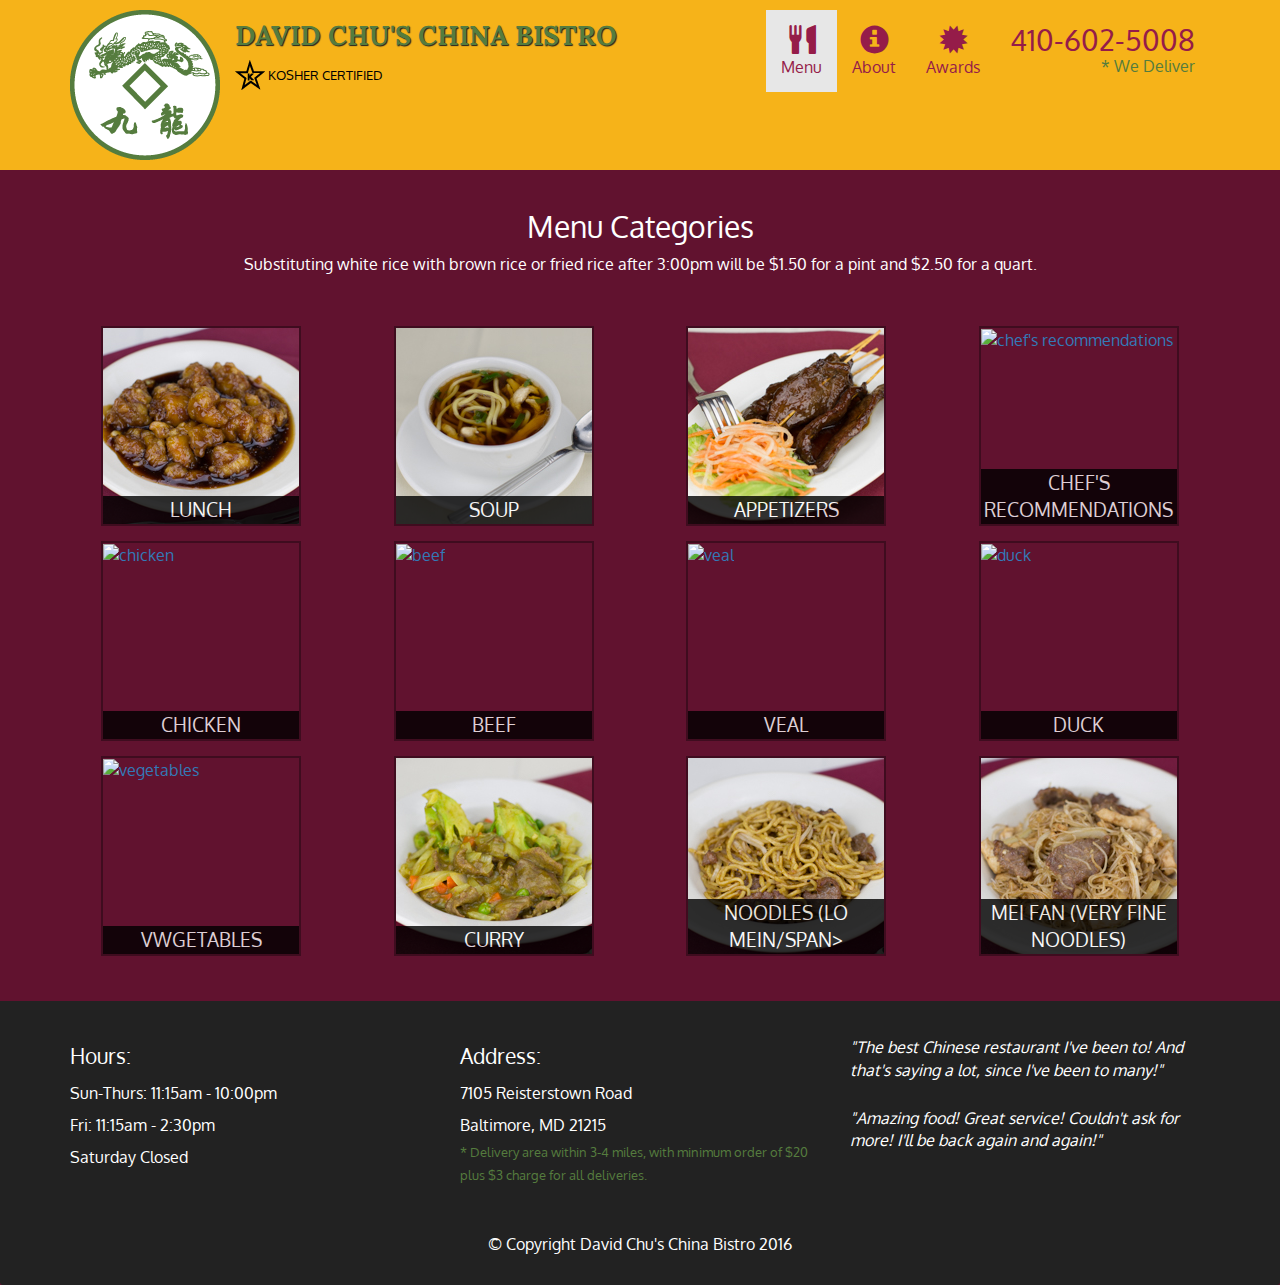
==== site/assisment_md3/menu-categories.html @ 988c183f "solution_md3'" ====
<!doctype html>
<html lang="en">
  <head>
    <meta charset="utf-8">
    <meta http-equiv="X-UA-Compatible" content="IE=edge">
    <meta name="viewport" content="width=device-width, initial-scale=1">
    <title>David Chu's China Bistro</title>
    <link rel="stylesheet" href="css/bootstrap.min.css">
    <link rel="stylesheet" href="css/styles.css">
    <link href='https://fonts.googleapis.com/css?family=Oxygen:400,300,700' rel='stylesheet' type='text/css'>
    <link href='https://fonts.googleapis.com/css?family=Lora' rel='stylesheet' type='text/css'>
  </head>
<body>
  <header>
    <nav id="header-nav" class="navbar navbar-default">
      <div class="container">
        <div class="navbar-header">
          <a href="index.html" class="pull-left visible-md visible-lg">
            <div id="logo-img"></div>
          </a>

          <div class="navbar-brand">
            <a href="index.html"><h1>David Chu's China Bistro</h1></a>
            <p>
              <img src="images/star-k-logo.png" alt="Kosher certification">
              <span>Kosher Certified</span>
            </p>
          </div>

          <button type="button" class="navbar-toggle collapsed" data-toggle="collapse" data-target="#collapsable-nav" aria-expanded="false">
            <span class="sr-only">Toggle navigation</span>
            <span class="icon-bar"></span>
            <span class="icon-bar"></span>
            <span class="icon-bar"></span>
          </button>
        </div>
        
        <div id="collapsable-nav" class="collapse navbar-collapse">
           <ul id="nav-list" class="nav navbar-nav navbar-right">
            
             <li class="visible-xs">
             <a href="index.html">
             <span class="glyphicon glyphicon-home"></span>Home</a>
           </li>

            <li class="active">
              <a href="menu-categories.html">
                <span class="glyphicon glyphicon-cutlery"></span><br class="hidden-xs"> Menu</a>
            </li>
            <li>
              <a href="#">
                <span class="glyphicon glyphicon-info-sign"></span><br class="hidden-xs"> About</a>
            </li>
            <li>
              <a href="#">
                <span class="glyphicon glyphicon-certificate"></span><br class="hidden-xs"> Awards</a>
            </li>
            <li id="phone" class="hidden-xs">
              <a href="tel:410-602-5008">
                <span>410-602-5008</span></a><div>* We Deliver</div>
            </li>
          </ul><!-- #nav-list -->
        </div><!-- .collapse .navbar-collapse -->
      </div><!-- .container -->
    </nav><!-- #header-nav -->
  </header>

  <div id="call-btn" class="visible-xs">
    <a class="btn" href="tel:410-602-5008">
    <span class="glyphicon glyphicon-earphone"></span>
    410-602-5008
    </a>
  </div>
  <div id="xs-deliver" class="text-center visible-xs">* We Deliver</div>

  <div id="main-content" class="container">
    <h2 id="menu-categories-title" class="text-center">Menu Categories</h2>
    <div class="text-center">
      Substituting white rice with brown rice or fried rice after 3:00pm will be $1.50 for a pint and $2.50 for a quart.
    </div>

    <section class="row">
      <div class="col-md-3 col-sm-4 col-xs-6 col-xxs-12">
        <a href="single-category.html">
          <div class="category-tile">
            <img width="200" height="200" src="images/menu/C/C.jpg" alt="Lunch">
            <span>Lunch</span>
          </div>
        </a>
      </div>
      <div class="col-md-3 col-sm-4 col-xs-6 col-xxs-12">
        <a href="single-category.html">
          <div class="category-tile">
            <img width="200" height="200" src="images/menu/A/A.jpg" alt="soup">
            <span>soup</span>
          </div>
        </a>
      </div>
      <div class="col-md-3 col-sm-4 col-xs-6 col-xxs-12">
        <a href="single-category.html">
          <div class="category-tile">
            <img width="200" height="200" src="images/menu/B/B.jpg" alt="Appetizers">
            <span>Appetizers</span>
          </div>
        </a>
      </div>
      <div class="col-md-3 col-sm-4 col-xs-6 col-xxs-12">
        <a href="single-category.html">
          <div class="category-tile">
            <img width="200" height="200" src="images/menu/sp/sp.jpg" alt="chef's recommendations">
            <span>chef's recommendations</span>
          </div>
        </a>
      </div>
      <div class="col-md-3 col-sm-4 col-xs-6 col-xxs-12">
        <a href="single-category.html">
           <div class="category-tile">
            <img width="200" height="200" src="images/menu/c/c.jpg" alt="chicken">
            <span>chicken</span>
          </div>
        </a>
      </div>
      <div class="col-md-3 col-sm-4 col-xs-6 col-xxs-12">
        <a href="single-category.html">
          <div class="category-tile">
            <img width="200" height="200" src="images/menu/f/f.jpg" alt="beef">
            <span>beef</span>
          </div>
        </a>
      </div>
      <div class="col-md-3 col-sm-4 col-xs-6 col-xxs-12">
        <a href="single-category.html">
          <div class="category-tile">
            <img width="200" height="200" src="images/menu/f/f-2.jpg" alt="veal">
            <span>veal</span>
          </div>
        </a>
      </div>
      <div class="col-md-3 col-sm-4 col-xs-6 col-xxs-12">
        <a href="single-category.html">
          <div class="category-tile">
            <img width="200" height="200" src="images/menu/dk/dk.jpg" alt="duck">
            <span>duck</span>
          </div>
        </a>
      </div>
      <div class="col-md-3 col-sm-4 col-xs-6 col-xxs-12">
        <a href="single-category.html">
          <div class="category-tile">
            <img width="200" height="200" src="images/menu/vg/vg.jpg" alt="vegetables">
            <span>vwgetables</span>
          </div>
        </a>
      </div>
        <div class="col-md-3 col-sm-4 col-xs-6 col-xxs-12">
        <a href="single-category.html">
          <div class="category-tile">
            <img width="200" height="200" src="images/menu/C2/C2.jpg" alt="curry">
            <span>curry</span>
          </div>
        </a>
      </div>
        <div class="col-md-3 col-sm-4 col-xs-6 col-xxs-12">
        <a href="single-category.html">
          <div class="category-tile">
            <img width="200" height="200" src="images/menu/NL/NL.jpg" alt="NOODLES (LO MEIN">
            <span>NOODLES (LO MEIN/span>
          </div>
        </a>
      </div>  <div class="col-md-3 col-sm-4 col-xs-6 col-xxs-12">
        <a href="single-category.html">
          <div class="category-tile">
            <img width="200" height="200" src="images/menu/NF/NF.jpg" alt="MEI FAN (VERY FINE NOODLES)">
            <span>MEI FAN (VERY FINE NOODLES)</span>
          </div>
        </a>
      


    </section>

  </div><!-- End of #main-content -->

  <footer class="panel-footer">
    <div class="container">
      <div class="row">
        <section id="hours" class="col-sm-4">
          <span>Hours:</span><br>
          Sun-Thurs: 11:15am - 10:00pm<br>
          Fri: 11:15am - 2:30pm<br>
          Saturday Closed
          <hr class="visible-xs">
        </section>
        <section id="address" class="col-sm-4">
          <span>Address:</span><br>
          7105 Reisterstown Road<br>
          Baltimore, MD 21215
          <p>* Delivery area within 3-4 miles, with minimum order of $20 plus $3 charge for all deliveries.</p>
          <hr class="visible-xs">
        </section>
        <section id="testimonials" class="col-sm-4">
          <p>"The best Chinese restaurant I've been to! And that's saying a lot, since I've been to many!"</p>
          <p>"Amazing food! Great service! Couldn't ask for more! I'll be back again and again!"</p>
        </section>
      </div>
      <div class="text-center">&copy; Copyright David Chu's China Bistro 2016</div>
    </div>
  </footer>

  <!-- jQuery (Bootstrap JS plugins depend on it) -->
  <script src="js/jquery-2.1.4.min.js"></script>
  <script src="js/bootstrap.min.js"></script>
  <script src="js/script.js"></script>
</body>
</html>
---- site/assisment_md3/css/styles.css ----
body {
  font-size: 16px;
  color: #fff;
  background-color: #61122f;
  font-family: 'Oxygen', sans-serif;
}

/** HEADER **/
#header-nav {
  background-color: #f6b319;
  border-radius: 0;
  border: 0;
}

#logo-img {
  background: url('../images/restaurant-logo_large.png') no-repeat;
  width: 150px;
  height: 150px;
  margin: 10px 15px 10px 0;
}

.navbar-brand {
  padding-top: 25px;
}
.navbar-brand h1 { /* Restaurant name */
  font-family: 'Lora', serif;
  color: #557c3e;
  font-size: 1.5em;
  text-transform: uppercase;
  font-weight: bold;
  text-shadow: 1px 1px 1px #222;
  margin-top: 0;
  margin-bottom: 0;
  line-height: .75;
}
.navbar-brand a:hover, .navbar-brand a:focus {
  text-decoration: none;
}
.navbar-brand p { /* Kosher cert */
  color: #000;
  text-transform: uppercase;
  font-size: .7em;
  margin-top: 15px;
}
.navbar-brand p span { /* Star-K */
  vertical-align: middle;
}

#nav-list {
  margin-top: 10px;
}
#nav-list a {
  color: #951C49;
  text-align: center;
}
#nav-list a:hover {
  background: #E7E7E7;
}
#nav-list a span {
  font-size: 1.8em;
}

#phone {
  margin-top: 5px;
}
#phone a { /* Phone number */
  text-align: right;
  padding-bottom: 0;
}
#phone div { /* We Deliver */
  color: #557c3e;
  text-align: right;
  padding-right: 15px;
}

.navbar-header button.navbar-toggle, .navbar-header .icon-bar {
  border: 1px solid #61122f;
}
.navbar-header button.navbar-toggle {
  clear: both;
  margin-top: -30px;
}
/* END HEADER */

/* FOOTER */
.panel-footer {
  margin-top: 30px;
  padding-top: 35px;
  padding-bottom: 30px;
  background-color: #222;
  border-top: 0;
}
.panel-footer div.row {
  margin-bottom: 35px;
}
#hours, #address {
  line-height: 2;
}
#hours > span, #address > span {
  font-size: 1.3em;
}
#address p {
  color: #557c3e;
  font-size: .8em;
  line-height: 1.8;
}
#testimonials {
  font-style: italic;
}
#testimonials p:nth-child(2) {
  margin-top: 25px;
}
/* END FOOTER */



/* HOME PAGE */
.container .jumbotron {
  box-shadow: 0 0 50px #3F0C1F;
  border: 2px solid #3F0C1F;
}

#menu-tile, #specials-tile, #map-tile {
  height: 250px;
  width: 100%;
  margin-bottom: 15px;
  position: relative;
  border: 2px solid #3F0C1F;
  overflow: hidden;
}
#menu-tile:hover, #specials-tile:hover, #map-tile:hover {
  box-shadow: 0 1px 5px 1px #cccccc;
}
#menu-tile {
  background: url('../images/menu-tile.jpg') no-repeat;
  background-position: center;
}
#specials-tile {
  background: url('../images/specials-tile.jpg') no-repeat;
  background-position: center;
}
#menu-tile span, #specials-tile span, #map-tile span {
  position: absolute;
  bottom: 0;
  right: 0;
  width: 100%;
  text-align: center;
  font-size: 1.6em;
  text-transform: uppercase;
  background-color: #000;
  color: #fff;
  opacity: .8;
}
/* END HOME PAGE */

/* MENU CATEGORIES PAGE */
.category-tile { 
  position: relative;
  border: 2px solid #3F0C1F;
  overflow: hidden;
  width: 200px;
  height: 200px;
  margin: 0 auto 15px;
}
.category-tile span {
  position: absolute;
  bottom: 0;
  right: 0;
  width: 100%;
  text-align: center;
  font-size: 1.2em;
  text-transform: uppercase;
  background-color: #000;
  color: #fff;
  opacity: .8;
}
.category-tile:hover {
  box-shadow: 0 1px 5px 1px #cccccc;
}

#menu-categories-title + div {
  margin-bottom: 50px;
}
/* END MENU CATEGORIES PAGE */

/* SINGLE CATEGORY PAGE */
.menu-item-tile{
  margin-bottom: 25px;
}
.menu-item-tile hr {
  width: 80px;
}
.menu-item-tile .menu-item-price {
  font-size:1.1em;
  text-align: right;
  margin-top: -15px;
  margin-right: -15px;
}
.menu-item-tile .menu-item-price span {
  font-size:.6em;
}
.menu-item-photo {
  position: relative;
  border: 2px solid #3F0C1F; 
  overflow: hidden;
  padding: 0;
  margin-right: -15px;
  margin-left: auto;
  margin-bottom: 20px;
  max-width: 250px;
}
.menu-item-photo div {
  position: absolute;
  bottom: 0;
  right: 0;
  width: 80px;
  background-color:#557c3e;
  text-align: center;
}
.menu-item-description {
  padding-right: 30px;
}
h3.menu-item-title {
  margin: 0 0 10px;
}
.menu-item-details {
  font-size:.6em;
  font-style: italic;
}


/* END of SINGLE CATEGORY PAGE */

/********** Large devices only **********/
@media (min-width: 1200px) {
  .container .jumbotron {
    background: url('../images/jumbotron_1200.jpg') no-repeat;
    height: 675px;
  }
}

/********** Medium devices only **********/
@media (min-width: 992px) and (max-width: 1199px) {
  /* Header */
  #logo-img {
    background: url('../images/restaurant-logo_medium.png') no-repeat;
    width: 100px;
    height: 100px;
    margin: 5px 5px 5px 0;
  }
  /* End Header */

  /* Home Page */
  .container .jumbotron {
    background: url('../images/jumbotron_992.jpg') no-repeat;
    height: 558px;
  }
  /* End Home Page */
}

/********** Small devices only **********/
@media (min-width: 768px) and (max-width: 991px) {
  /* Home Page */
  .container .jumbotron {
    background: url('../images/jumbotron_768.jpg') no-repeat;
    height: 432px;
  }
  /* End Home Page */
}

/********** Extra small devices only **********/
@media (max-width: 767px) {
  /* Header */
  .navbar-brand {
    padding-top: 10px;
    height: 80px;
  }
  .navbar-brand h1 { /* Restaurant name */ 
    padding-top: 10px;
    font-size: 5vw; /* 1vw = 1% of viewport width */
  }
  .navbar-brand p { /* Kosher cert */
    font-size: .6em;
    margin-top: 12px;
  }
  .navbar-brand p img { /* Star-K */
    height: 20px;
  }

  #collapsable-nav a { /* Collapsed nav menu text */
    font-size: 1.2em;
  }
  #collapsable-nav a span { /* Collapsed nav menu glyph */
    font-size: 1em;
    margin-right: 5px;
  }

  #call-btn > a {
    font-size: 1.5em;
    display: block;
    margin: 0 20px;
    padding: 10px;
    border: 2px solid #fff;
    background-color: #f6b319;
    color: #951c49;
  }
  #xs-deliver {
    margin-top: 5px;
    font-size: .7em;
    letter-spacing: .1em;
    text-transform: uppercase;
  }
  /* End Header */

  /* Footer */
  .panel-footer section {
    margin-bottom: 30px;
    text-align: center;
  }
  .panel-footer section:nth-child(3) {
    margin-bottom: 0; /* margin already exists on the whole row */
  }
  .panel-footer section hr {
    width: 50%;
  }
  /* End Footer */

  /* Home Page */
  .container .jumbotron {
    margin-top: 30px;
    padding: 0;
  }
  #menu-tile, #specials-tile {
    width: 360px;
    margin: 0 auto 15px;
  }
  .menu-item-photo {
    margin-right: auto;

  }
  .menu-item-tile .menu-item-price {
    text-align: center;
  }
  .menu-item-description {
    text-align: center;
  }
}

 
/********** Super extra small devices Only :-) (e.g., iPhone 4) **********/
@media (max-width: 479px) {
  /* Header */
  .navbar-brand h1 { /* Restaurant name */
    padding-top: 5px;
    font-size: 6vw;
  }
  /* End Header */
  
  /* Home page */
  #menu-tile, #specials-tile {
    width: 280px;
    margin: 0 auto 15px;
  }

  .col-xxs-12 {
    position: relative;
    min-height: 1px;
    padding-right: 15px;
    padding-left: 15px;
    float: left;
    width: 100%;
  }
}
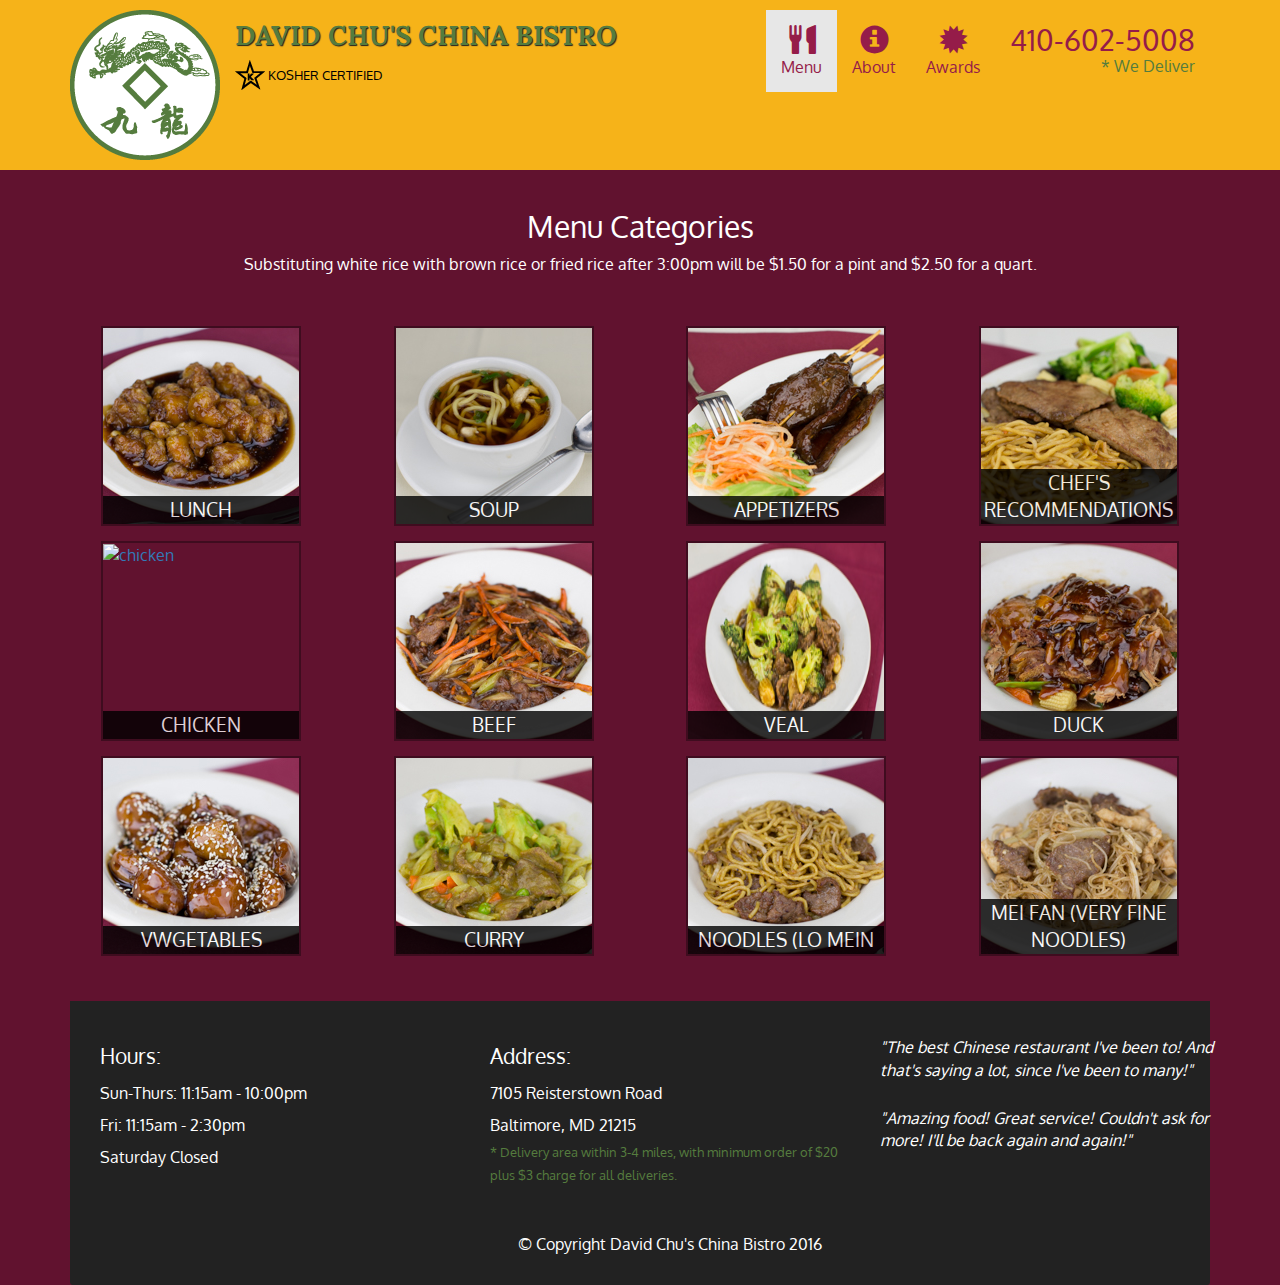
==== commit de82a6e3: "small addition to our page content." ====
--- a/site/assisment_md3/menu-categories.html
+++ b/site/assisment_md3/menu-categories.html
@@ -37,12 +37,6 @@
         
         <div id="collapsable-nav" class="collapse navbar-collapse">
            <ul id="nav-list" class="nav navbar-nav navbar-right">
-            
-             <li class="visible-xs">
-             <a href="index.html">
-             <span class="glyphicon glyphicon-home"></span>Home</a>
-           </li>
-
             <li class="active">
               <a href="menu-categories.html">
                 <span class="glyphicon glyphicon-cutlery"></span><br class="hidden-xs"> Menu</a>
@@ -107,7 +101,7 @@
       <div class="col-md-3 col-sm-4 col-xs-6 col-xxs-12">
         <a href="single-category.html">
           <div class="category-tile">
-            <img width="200" height="200" src="images/menu/sp/sp.jpg" alt="chef's recommendations">
+            <img width="200" height="200" src="images/menu/Sp/Sp.jpg" alt="chef's recommendations">
             <span>chef's recommendations</span>
           </div>
         </a>
@@ -115,7 +109,7 @@
       <div class="col-md-3 col-sm-4 col-xs-6 col-xxs-12">
         <a href="single-category.html">
            <div class="category-tile">
-            <img width="200" height="200" src="images/menu/c/c.jpg" alt="chicken">
+            <img width="200" height="200" src="images/menu/C2-1/C2-1.jpg" alt="chicken">
             <span>chicken</span>
           </div>
         </a>
@@ -123,7 +117,7 @@
       <div class="col-md-3 col-sm-4 col-xs-6 col-xxs-12">
         <a href="single-category.html">
           <div class="category-tile">
-            <img width="200" height="200" src="images/menu/f/f.jpg" alt="beef">
+            <img width="200" height="200" src="images/menu/F/F.jpg" alt="beef">
             <span>beef</span>
           </div>
         </a>
@@ -131,7 +125,7 @@
       <div class="col-md-3 col-sm-4 col-xs-6 col-xxs-12">
         <a href="single-category.html">
           <div class="category-tile">
-            <img width="200" height="200" src="images/menu/f/f-2.jpg" alt="veal">
+            <img width="200" height="200" src="images/menu/F/F-2.jpg" alt="veal">
             <span>veal</span>
           </div>
         </a>
@@ -139,7 +133,7 @@
       <div class="col-md-3 col-sm-4 col-xs-6 col-xxs-12">
         <a href="single-category.html">
           <div class="category-tile">
-            <img width="200" height="200" src="images/menu/dk/dk.jpg" alt="duck">
+            <img width="200" height="200" src="images/menu/Dk/Dk.jpg" alt="duck">
             <span>duck</span>
           </div>
         </a>
@@ -147,7 +141,7 @@
       <div class="col-md-3 col-sm-4 col-xs-6 col-xxs-12">
         <a href="single-category.html">
           <div class="category-tile">
-            <img width="200" height="200" src="images/menu/vg/vg.jpg" alt="vegetables">
+            <img width="200" height="200" src="images/menu/Vg/Vg.jpg" alt="vegetables">
             <span>vwgetables</span>
           </div>
         </a>
@@ -164,22 +158,20 @@
         <a href="single-category.html">
           <div class="category-tile">
             <img width="200" height="200" src="images/menu/NL/NL.jpg" alt="NOODLES (LO MEIN">
-            <span>NOODLES (LO MEIN/span>
-          </div>
-        </a>
-      </div>  <div class="col-md-3 col-sm-4 col-xs-6 col-xxs-12">
+            <span>NOODLES (LO MEIN</span>
+          </div>
+        </a>
+      </div> 
+       <div class="col-md-3 col-sm-4 col-xs-6 col-xxs-12">
         <a href="single-category.html">
           <div class="category-tile">
             <img width="200" height="200" src="images/menu/NF/NF.jpg" alt="MEI FAN (VERY FINE NOODLES)">
             <span>MEI FAN (VERY FINE NOODLES)</span>
           </div>
         </a>
-      
-
-
-    </section>
-
-  </div><!-- End of #main-content -->
+  </div>
+   </section>
+  <!-- End of #main-content -->
 
   <footer class="panel-footer">
     <div class="container">
